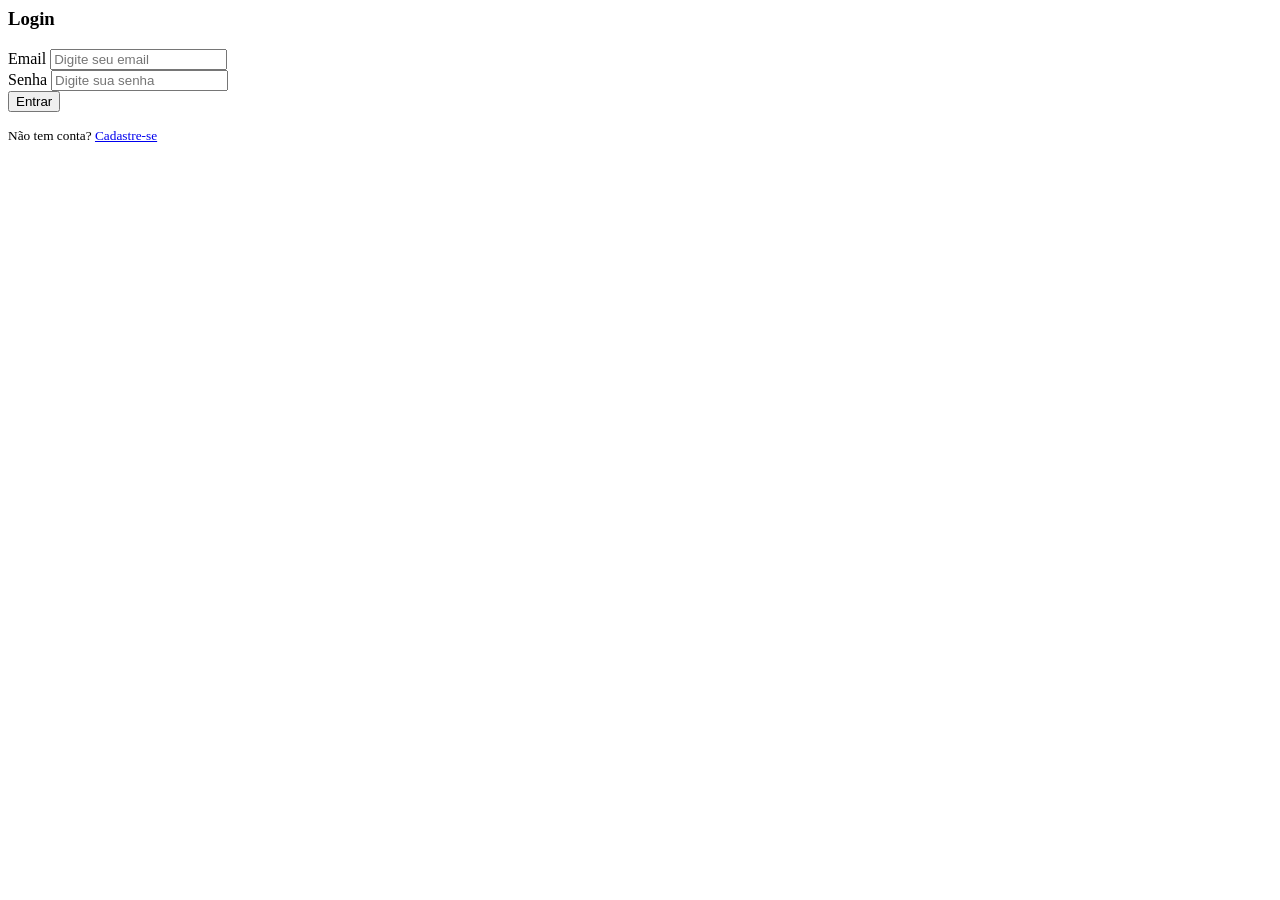
==== index.html @ e98d6dd6 "Merge branch 'main' of https://github.com/brunodluiz/Forum-personagem" ====
<html lang="en">

<head>
    <meta charset="UTF-8">
    <meta name="viewport" content="width=device-width, initial-scale=1.0">
    <title>Login Simples</title>
    <link rel="stylesheet" href="styles/style.css">
</head>

<body>
    
<body class="bg-light">

  <div class="container d-flex justify-content-center align-items-center vh-100">
    <div class="card shadow p-4" style="width: 100%; max-width: 400px;">

      <h3 class="text-center mb-4">Login</h3>

      <form>
        <div class="mb-3">
          <label class="form-label">Email</label>
          <input type="email" class="form-control" placeholder="Digite seu email">
        </div>

        <div class="mb-3">
          <label class="form-label">Senha</label>
          <input type="password" class="form-control" placeholder="Digite sua senha">
        </div>

<button type="button" class="btn btn-primary w-100" onclick="window.location.href='https://www.youtube.com/watch?v=IZOJ4T9LHtI'">Entrar</button>
      </form>

      <div class="text-center mt-3">
        <small>Não tem conta? <a href="#">Cadastre-se</a></small>
      </div>

    </div>
  </div>


</div>







</body>

</html>
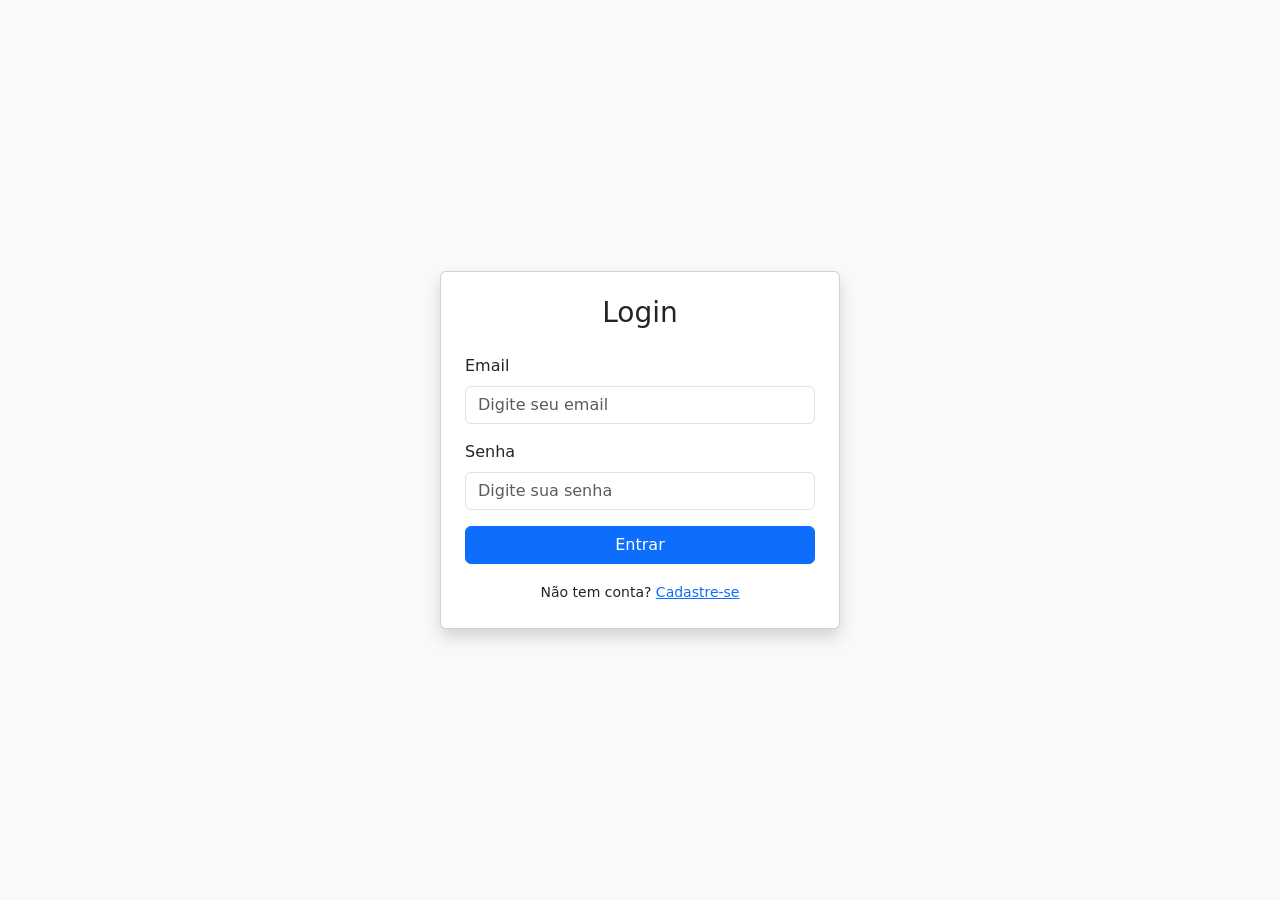
==== commit 18cc9bef: "add - link style e bootstrap" ====
--- a/index.html
+++ b/index.html
@@ -1,12 +1,11 @@
-<html lang="en">
-
+<!DOCTYPE html>
+<html>
 <head>
-    <meta charset="UTF-8">
-    <meta name="viewport" content="width=device-width, initial-scale=1.0">
-    <title>Login Simples</title>
-    <link rel="stylesheet" href="styles/style.css">
+    <meta charset="UTF-8" />
+    <title>Fórum Banguela de Como Treinar Seu Dragão</title>
+ <link href="https://cdn.jsdelivr.net/npm/bootstrap@5.3.3/dist/css/bootstrap.min.css" rel="stylesheet">
+<link rel="stylesheet" href="style.css"
 </head>
-
 <body>
     
 <body class="bg-light">
@@ -47,5 +46,18 @@
 
 
 </body>
+</html>
 
+
+
+
+
+
+
+
+
+
+
+
+</body>
 </html>
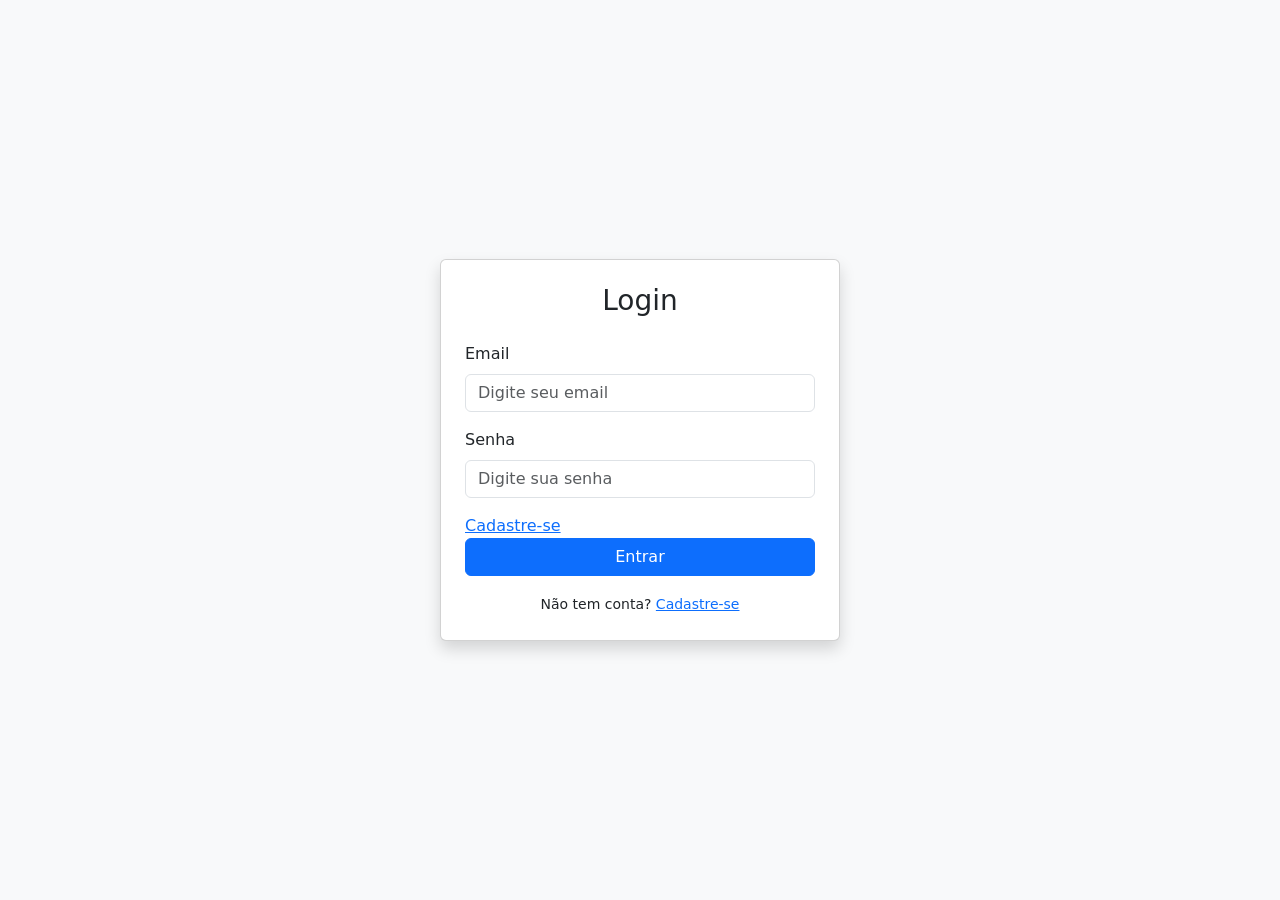
==== commit 6e6e7a4c: "add - redirecionar página" ====
--- a/index.html
+++ b/index.html
@@ -4,7 +4,7 @@
     <meta charset="UTF-8" />
     <title>Fórum Banguela de Como Treinar Seu Dragão</title>
  <link href="https://cdn.jsdelivr.net/npm/bootstrap@5.3.3/dist/css/bootstrap.min.css" rel="stylesheet">
-<link rel="stylesheet" href="style.css"
+<link rel="stylesheet" href="style.css">
 </head>
 <body>
     
@@ -25,8 +25,8 @@
           <label class="form-label">Senha</label>
           <input type="password" class="form-control" placeholder="Digite sua senha">
         </div>
-
-<button type="button" class="btn btn-primary w-100" onclick="window.location.href='https://www.youtube.com/watch?v=IZOJ4T9LHtI'">Entrar</button>
+<a href="pagina.html">Cadastre-se</a>
+<button type="button" class="btn btn-primary w-100" onclick="window.location.href='pagina.html'">Entrar</button>
       </form>
 
       <div class="text-center mt-3">
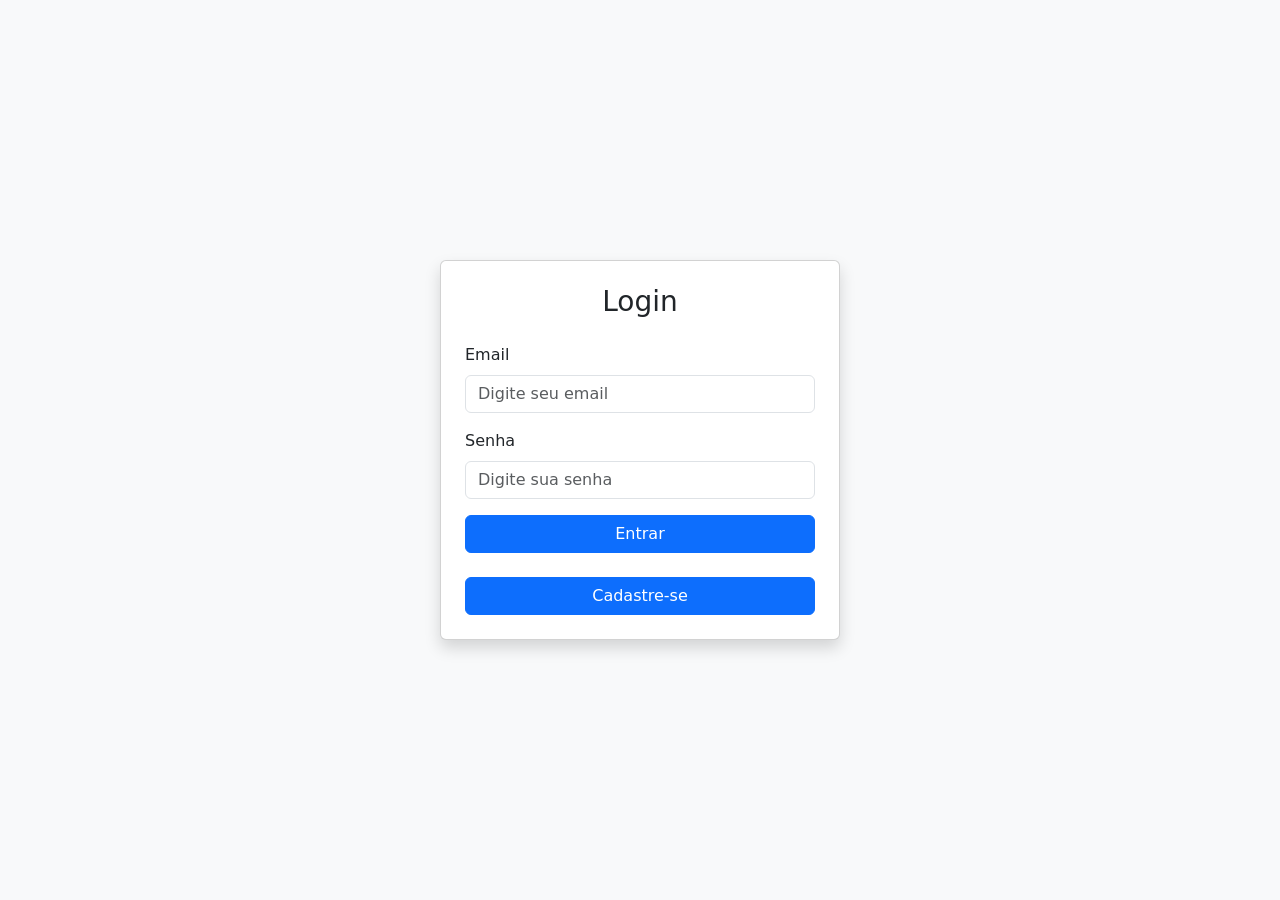
==== commit 3f1b1169: "add - home aaaa" ====
--- a/index.html
+++ b/index.html
@@ -25,14 +25,16 @@
           <label class="form-label">Senha</label>
           <input type="password" class="form-control" placeholder="Digite sua senha">
         </div>
-<a href="pagina.html">Cadastre-se</a>
+
+      </form>
+<a href="pagina.html"></a>
 <button type="button" class="btn btn-primary w-100" onclick="window.location.href='pagina.html'">Entrar</button>
-      </form>
 
-      <div class="text-center mt-3">
-        <small>Não tem conta? <a href="#">Cadastre-se</a></small>
-      </div>
+<br>
 
+
+<a href="home.html"></a>
+<button type="button" class="btn btn-primary w-100" onclick="window.location.href='home.html'">Cadastre-se</small>
     </div>
   </div>
 
@@ -42,22 +44,5 @@
 
 
 
-
-
-
-</body>
-</html>
-
-
-
-
-
-
-
-
-
-
-
-
 </body>
 </html>
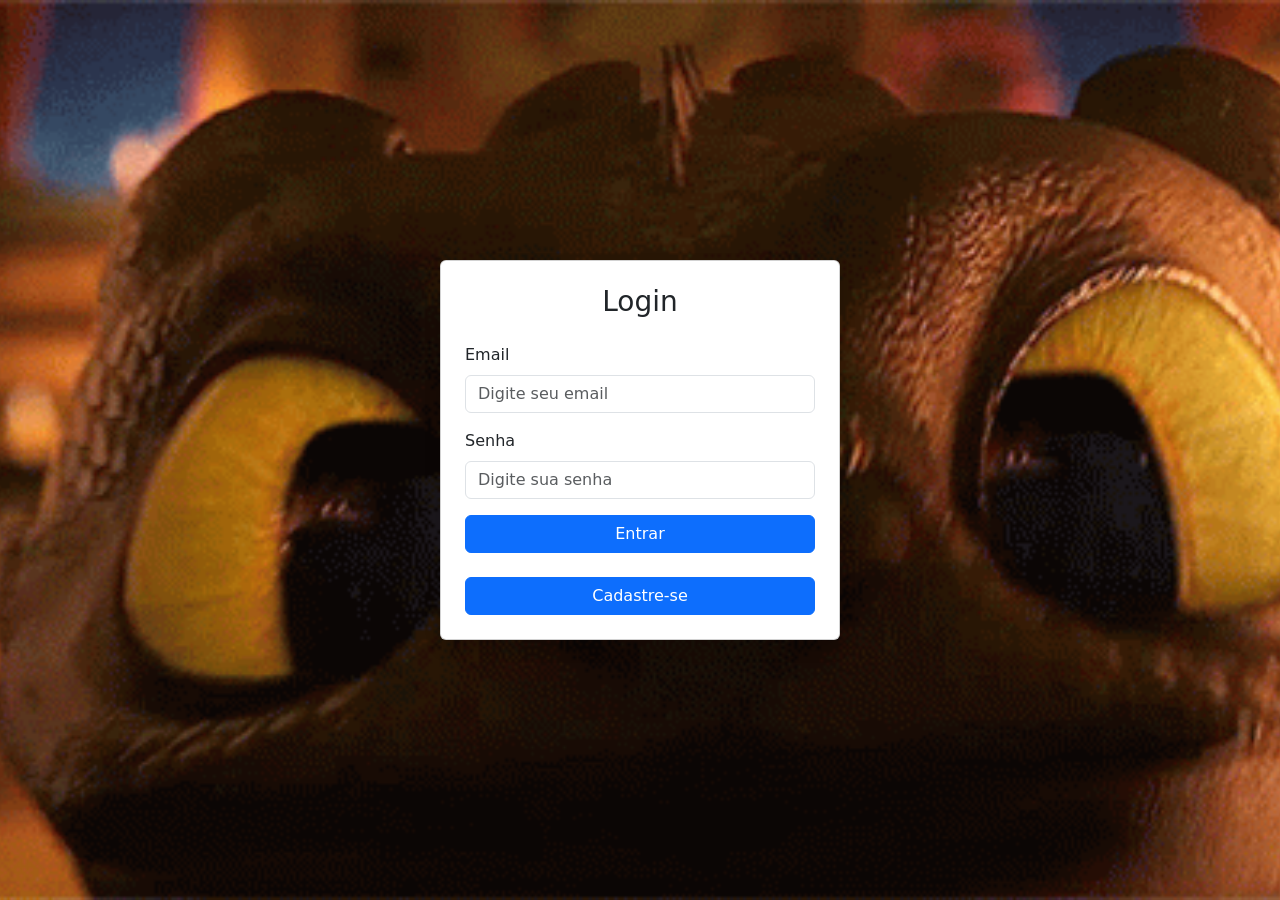
==== commit d29eb7e4: "add - style" ====
--- a/index.html
+++ b/index.html
@@ -8,7 +8,7 @@
 </head>
 <body>
     
-<body class="bg-light">
+<body id="corpo"class="bg-light">
 
   <div class="container d-flex justify-content-center align-items-center vh-100">
     <div class="card shadow p-4" style="width: 100%; max-width: 400px;">
--- a/style.css
+++ b/style.css
@@ -0,0 +1,25 @@
+#corpo {
+  background-image: url('assets/2.gif');
+  background-size: cover;
+  background-position: center;
+  background-repeat: no-repeat;
+}
+
+.banguela{
+width: 100px;
+
+}
+
+#fundosite{
+background-color: black;
+color: azure;
+  background-size: cover;
+  background-position: center;
+  background-repeat: no-repeat;
+width: 800px;
+height: 1000px;
+text-align: ;
+font-family: 'Gill Sans', 'Gill Sans MT', Calibri, 'Trebuchet MS', sans-serif;
+
+}
+
